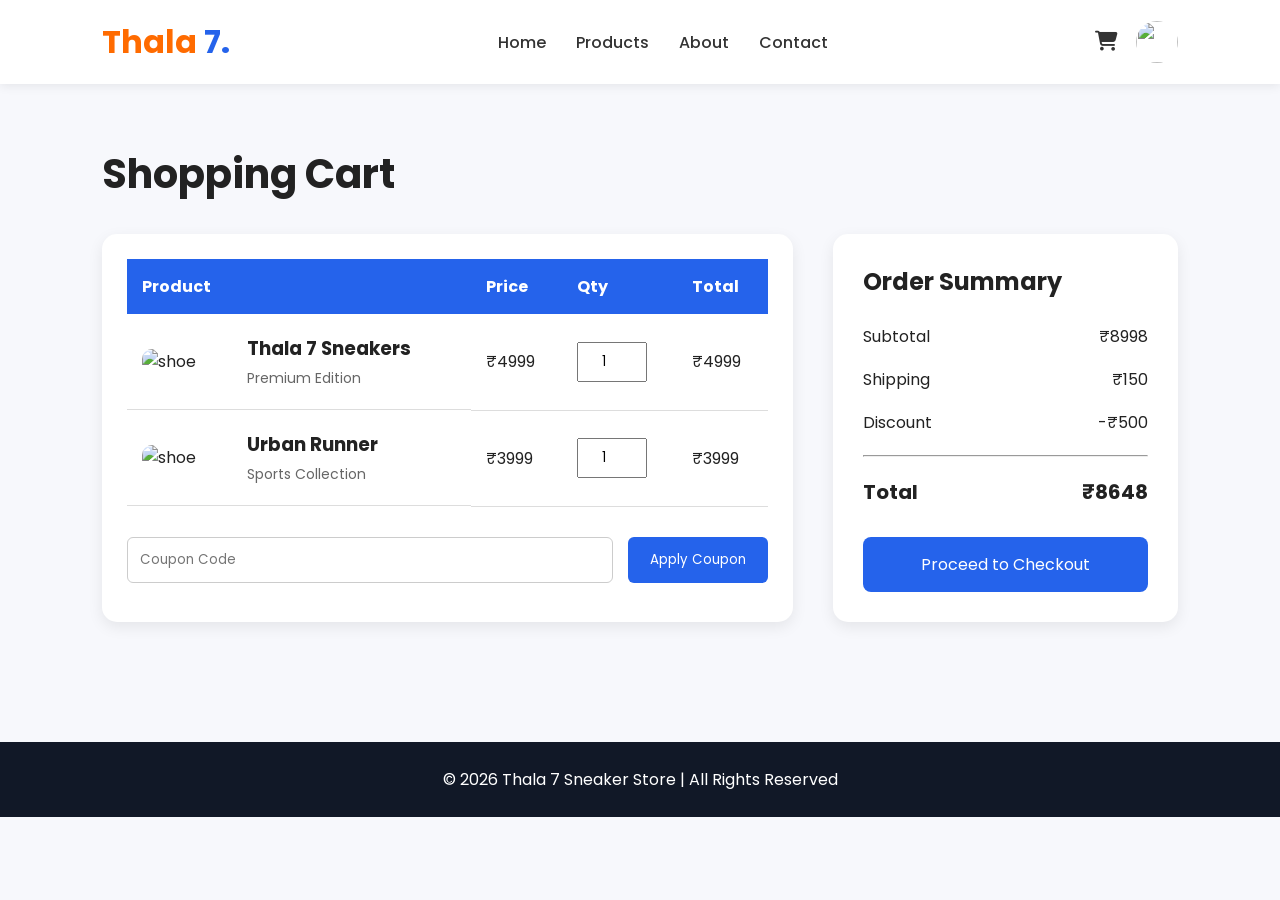
==== cart.html @ 7117f053 "Add files via upload" ====
<!DOCTYPE html>
<html lang="en">
<head>
    <meta charset="UTF-8">
    <meta name="viewport" content="width=device-width, initial-scale=1.0">
    <title>Shopping Cart</title>

    <link rel="stylesheet"
    href="https://cdnjs.cloudflare.com/ajax/libs/font-awesome/6.5.2/css/all.min.css">

    <link rel="stylesheet" href="style.css">
</head>
<body>

<!-- Navbar -->

<header>

<nav class="navbar">

<div class="logo">
<span class="orange">Thala</span>
<span class="blue">7.</span>
</div>

<ul class="nav-links">

<li><a href="index.html">Home</a></li>
<li><a href="products.html">Products</a></li>
<li><a href="#">About</a></li>
<li><a href="#">Contact</a></li>

</ul>

<div class="nav-icons">

<a href="cart.html">

<i class="fa-solid fa-cart-shopping"></i>

</a>

<img
src="https://i.pravatar.cc/100"
class="profile">

</div>

</nav>

</header>

<!-- Shopping Cart -->

<section class="cart-container">

<h1>Shopping Cart</h1>

<div class="cart-layout">

<!-- Left -->

<div class="cart-items">

<table>

<tr>

<th>Product</th>
<th>Price</th>
<th>Qty</th>
<th>Total</th>

</tr>

<tr>

<td class="product-info">

<img
src="https://images.unsplash.com/photo-1542291026-7eec264c27ff?w=300"
alt="shoe">

<div>

<h3>Thala 7 Sneakers</h3>

<p>Premium Edition</p>

</div>

</td>

<td>₹4999</td>

<td>

<input
type="number"
value="1"
min="1">

</td>

<td>₹4999</td>

</tr>

<tr>

<td class="product-info">

<img
src="https://images.unsplash.com/photo-1549298916-b41d501d3772?w=300"
alt="shoe">

<div>

<h3>Urban Runner</h3>

<p>Sports Collection</p>

</div>

</td>

<td>₹3999</td>

<td>

<input
type="number"
value="1"
min="1">

</td>

<td>₹3999</td>

</tr>

</table>

<div class="coupon">

<input
type="text"
placeholder="Coupon Code">

<button>
Apply Coupon
</button>

</div>

</div>

<!-- Right -->

<div class="summary">

<h2>Order Summary</h2>

<div class="summary-row">

<span>Subtotal</span>

<span>₹8998</span>

</div>

<div class="summary-row">

<span>Shipping</span>

<span>₹150</span>

</div>

<div class="summary-row">

<span>Discount</span>

<span>-₹500</span>

</div>

<hr>

<div class="summary-row total">

<strong>Total</strong>

<strong>₹8648</strong>

</div>

<a
href="payment.html"
class="checkout-btn">

Proceed to Checkout

</a>

</div>

</div>

</section>

<!-- Footer -->

<footer>

<p>

© 2026 Thala 7 Sneaker Store | All Rights Reserved

</p>

</footer>

</body>
</html>
---- style.css ----
/* =========================
   GOOGLE FONT
========================= */

@import url('https://fonts.googleapis.com/css2?family=Poppins:wght@300;400;500;600;700&display=swap');

/* =========================
   RESET
========================= */

*{
    margin:0;
    padding:0;
    box-sizing:border-box;
    font-family:'Poppins',sans-serif;
}

body{
    background:#f7f8fc;
    color:#222;
}

img{
    width:100%;
    display:block;
}

a{
    text-decoration:none;
}

ul{
    list-style:none;
}

/* =========================
   NAVBAR
========================= */

.navbar{

    display:flex;
    justify-content:space-between;
    align-items:center;

    padding:18px 8%;

    background:#fff;

    box-shadow:0 2px 10px rgba(0,0,0,.08);

    position:sticky;
    top:0;
    z-index:100;

}

.logo{

    font-size:32px;
    font-weight:700;

}

.orange{
    color:#ff6b00;
}

.blue{
    color:#2563eb;
}

.nav-links{

    display:flex;
    gap:30px;

}

.nav-links a{

    color:#333;
    font-weight:500;
    transition:.3s;

}

.nav-links a:hover{

    color:#2563eb;

}

.nav-icons{

    display:flex;
    align-items:center;
    gap:18px;

}

.search-box{

    display:flex;
    align-items:center;

    background:#f2f2f2;

    padding:8px 12px;

    border-radius:30px;

}

.search-box input{

    border:none;
    background:transparent;
    outline:none;
    margin-left:8px;

}

.nav-icons i{

    font-size:20px;
    color:#333;

}

.profile{

    width:42px;
    height:42px;

    border-radius:50%;
    object-fit:cover;

}

/* =========================
 HERO
========================= */

.hero{

    display:flex;
    justify-content:space-between;
    align-items:center;

    padding:70px 8%;

    gap:60px;

}

.hero-text{

    flex:1;

}

.brand{

    color:#2563eb;

    font-size:22px;
    font-weight:600;

    margin-bottom:10px;

}

.hero-text h1{

    font-size:58px;
    line-height:1.2;

}

.hero-text span{

    color:#ff6b00;

}

.desc{

    margin:30px 0;

    color:#555;

    font-size:18px;
    line-height:1.7;

}

.btn{

    display:inline-block;

    padding:15px 40px;

    background:#2563eb;

    color:#fff;

    border-radius:8px;

    transition:.4s;

}

.btn:hover{

    transform:scale(1.08) rotate(-4deg);

}

.hero-image{

    flex:1;
    display:flex;
    justify-content:center;

}

.hero-image img{

    max-width:500px;

    animation:shoe 6s ease-in-out infinite;

}

@keyframes shoe{

0%{

transform:translate(0,0) rotate(0deg);

}

25%{

transform:translate(15px,-18px)
rotate(8deg)
scaleX(.95);

}

50%{

transform:translate(30px,8px)
rotate(12deg)
scaleY(.95);

}

75%{

transform:translate(-15px,10px)
rotate(5deg)
scaleX(1.05);

}

100%{

transform:translate(0,0)
rotate(0deg);

}

}

/* =========================
 STATS
========================= */

.service{

    display:grid;

    grid-template-columns:repeat(4,1fr);

    gap:25px;

    padding:30px 8% 60px;

}

.box{

    background:#fff;

    padding:35px;

    text-align:center;

    border-radius:12px;

    box-shadow:0 4px 15px rgba(0,0,0,.08);

}

.box h2{

    color:#2563eb;

    font-size:32px;

}

.box p{

    margin-top:10px;

    color:#666;

}

/* =========================
 PRODUCT PAGE
========================= */

.product-page{

    display:grid;

    grid-template-columns:1fr 1fr;

    gap:60px;

    padding:60px 8%;

}

.main-shoe{

    background:#fff;

    border-radius:15px;

    padding:30px;

    box-shadow:0 3px 15px rgba(0,0,0,.08);

}

.gallery{

    display:flex;

    gap:15px;

    margin-top:20px;

}

.gallery img{

    width:90px;

    height:90px;

    object-fit:cover;

    border-radius:10px;

    cursor:pointer;

    transition:.3s;

}

.gallery img:hover{

    transform:scale(1.1);

}

.product-right h2{

    font-size:42px;

}

.product-right h4{

    color:#777;

    margin:10px 0 20px;

}

.rating{

    color:orange;

    margin-bottom:20px;

}

.rating span{

    color:#666;

    margin-left:10px;

}

.price{

    font-size:34px;

    color:#2563eb;

    margin:20px 0;

}

.price del{

    color:#999;

    margin-left:10px;

    font-size:22px;

}

.product-right p{

    line-height:1.8;

    color:#555;

}

.size-box{

    margin:30px 0;

}

.size-box select{

    margin-left:15px;

    padding:10px 18px;

}

.quantity{

    display:flex;

    align-items:center;

    gap:15px;

    margin-bottom:30px;

}

.quantity button{

    width:40px;

    height:40px;

    border:none;

    background:#2563eb;

    color:#fff;

    cursor:pointer;

    border-radius:6px;

}

.quantity input{

    width:70px;

    text-align:center;

    padding:10px;

}

.related{

    padding:50px 8%;

}

.related h2{

    margin-bottom:30px;

}

.cards{

    display:grid;

    grid-template-columns:repeat(4,1fr);

    gap:25px;

}

.card{

    background:#fff;

    border-radius:15px;

    padding:20px;

    text-align:center;

    box-shadow:0 5px 15px rgba(0,0,0,.08);

    transition:.3s;

}

.card:hover{

    transform:translateY(-10px);

}

.card img{

    height:220px;

    object-fit:cover;

    border-radius:10px;

}

.card h3{

    margin:15px 0 8px;

}

.card p{

    color:#2563eb;
    font-weight:600;

}

/* =========================
   SHOPPING CART
========================= */

.cart-container{
    padding:60px 8%;
}

.cart-container h1{
    margin-bottom:30px;
    font-size:40px;
}

.cart-layout{
    display:grid;
    grid-template-columns:2fr 1fr;
    gap:40px;
}

.cart-items{
    background:#fff;
    padding:25px;
    border-radius:15px;
    box-shadow:0 5px 15px rgba(0,0,0,.08);
}

table{
    width:100%;
    border-collapse:collapse;
}

table th{
    background:#2563eb;
    color:#fff;
    padding:15px;
    text-align:left;
}

table td{
    padding:20px 15px;
    border-bottom:1px solid #ddd;
}

.product-info{
    display:flex;
    align-items:center;
    gap:15px;
}

.product-info img{
    width:90px;
    border-radius:10px;
}

.product-info h3{
    margin-bottom:5px;
}

.product-info p{
    color:#666;
    font-size:14px;
}

.cart-items input[type="number"]{
    width:70px;
    padding:8px;
    text-align:center;
}

.coupon{
    margin-top:30px;
    display:flex;
    gap:15px;
}

.coupon input{
    flex:1;
    padding:12px;
    border:1px solid #ccc;
    border-radius:6px;
}

.coupon button{
    padding:12px 22px;
    background:#2563eb;
    color:#fff;
    border:none;
    border-radius:6px;
    cursor:pointer;
}

.summary{
    background:#fff;
    padding:30px;
    border-radius:15px;
    box-shadow:0 5px 15px rgba(0,0,0,.08);
    height:max-content;
}

.summary h2{
    margin-bottom:25px;
}

.summary-row{
    display:flex;
    justify-content:space-between;
    margin:18px 0;
}

.summary hr{
    margin:20px 0;
}

.total{
    font-size:20px;
}

.checkout-btn{
    display:block;
    margin-top:30px;
    text-align:center;
    padding:15px;
    background:#2563eb;
    color:#fff;
    border-radius:8px;
    transition:.3s;
}

.checkout-btn:hover{
    background:#1e40af;
}

/* =========================
   CHECKOUT PAGE
========================= */

.checkout-container{
    display:grid;
    grid-template-columns:2fr 1fr;
    gap:40px;
    padding:60px 8%;
}

.billing{
    background:#fff;
    padding:35px;
    border-radius:15px;
    box-shadow:0 5px 15px rgba(0,0,0,.08);
}

.billing h2{
    margin-bottom:20px;
}

.row{
    display:grid;
    grid-template-columns:1fr 1fr;
    gap:20px;
}

.input-box{
    margin-bottom:20px;
}

.input-box label{
    display:block;
    margin-bottom:8px;
    font-weight:500;
}

.input-box input{
    width:100%;
    padding:12px;
    border:1px solid #ccc;
    border-radius:6px;
    outline:none;
}

.input-box input:focus{
    border-color:#2563eb;
}

.payment-method{
    display:flex;
    flex-direction:column;
    gap:12px;
    margin-bottom:25px;
}

.place-order{
    width:100%;
    padding:16px;
    background:#16a34a;
    color:#fff;
    border:none;
    border-radius:8px;
    font-size:16px;
    cursor:pointer;
    transition:.3s;
}

.place-order:hover{
    background:#15803d;
}

.order-summary{
    background:#fff;
    padding:30px;
    border-radius:15px;
    box-shadow:0 5px 15px rgba(0,0,0,.08);
    height:max-content;
}

.order-summary h2{
    margin-bottom:25px;
}

.summary-item{
    display:flex;
    justify-content:space-between;
    margin:18px 0;
}

.order-summary hr{
    margin:20px 0;
}

.pay-btn{
    width:100%;
    margin-top:25px;
    padding:15px;
    background:#2563eb;
    color:#fff;
    border:none;
    border-radius:8px;
    cursor:pointer;
    transition:.3s;
}

.pay-btn:hover{
    background:#1e40af;
}

/* =========================
   FOOTER
========================= */

footer{
    margin-top:60px;
    background:#111827;
    color:#fff;
    text-align:center;
    padding:25px;
}

/* =========================
   RESPONSIVE
========================= */

@media(max-width:992px){

.hero{
    flex-direction:column;
    text-align:center;
}

.product-page{
    grid-template-columns:1fr;
}

.cards{
    grid-template-columns:repeat(2,1fr);
}

.cart-layout{
    grid-template-columns:1fr;
}

.checkout-container{
    grid-template-columns:1fr;
}

.service{
    grid-template-columns:repeat(2,1fr);
}

}

@media(max-width:768px){

.navbar{
    flex-direction:column;
    gap:20px;
}

.nav-links{
    flex-wrap:wrap;
    justify-content:center;
}

.hero-text h1{
    font-size:42px;
}

.hero-image img{
    max-width:350px;
}

.cards{
    grid-template-columns:1fr;
}

.row{
    grid-template-columns:1fr;
}

.service{
    grid-template-columns:1fr;
}

.gallery{
    justify-content:center;
}

.product-right h2{
    font-size:32px;
}

.cart-container h1{
    font-size:32px;
}

}

@media(max-width:576px){

body{
    font-size:14px;
}

.navbar{
    padding:15px;
}

.logo{
    font-size:28px;
}

.search-box{
    display:none;
}

.nav-links{
    gap:15px;
}

.hero{
    padding:40px 20px;
}

.hero-text h1{
    font-size:32px;
}

.desc{
    font-size:16px;
}

.hero-image img{
    max-width:280px;
}

.btn{
    width:100%;
    text-align:center;
}

.product-page,
.cart-container,
.checkout-container,
.related{
    padding:30px 20px;
}

.main-shoe{
    padding:15px;
}

.gallery{
    flex-wrap:wrap;
}

.gallery img{
    width:70px;
    height:70px;
}

.product-right h2{
    font-size:28px;
}

.price{
    font-size:28px;
}

.product-info{
    flex-direction:column;
    align-items:flex-start;
}

.product-info img{
    width:70px;
}

table{
    display:block;
    overflow-x:auto;
}

.coupon{
    flex-direction:column;
}

.checkout-btn,
.place-order,
.pay-btn{
    width:100%;
}

}
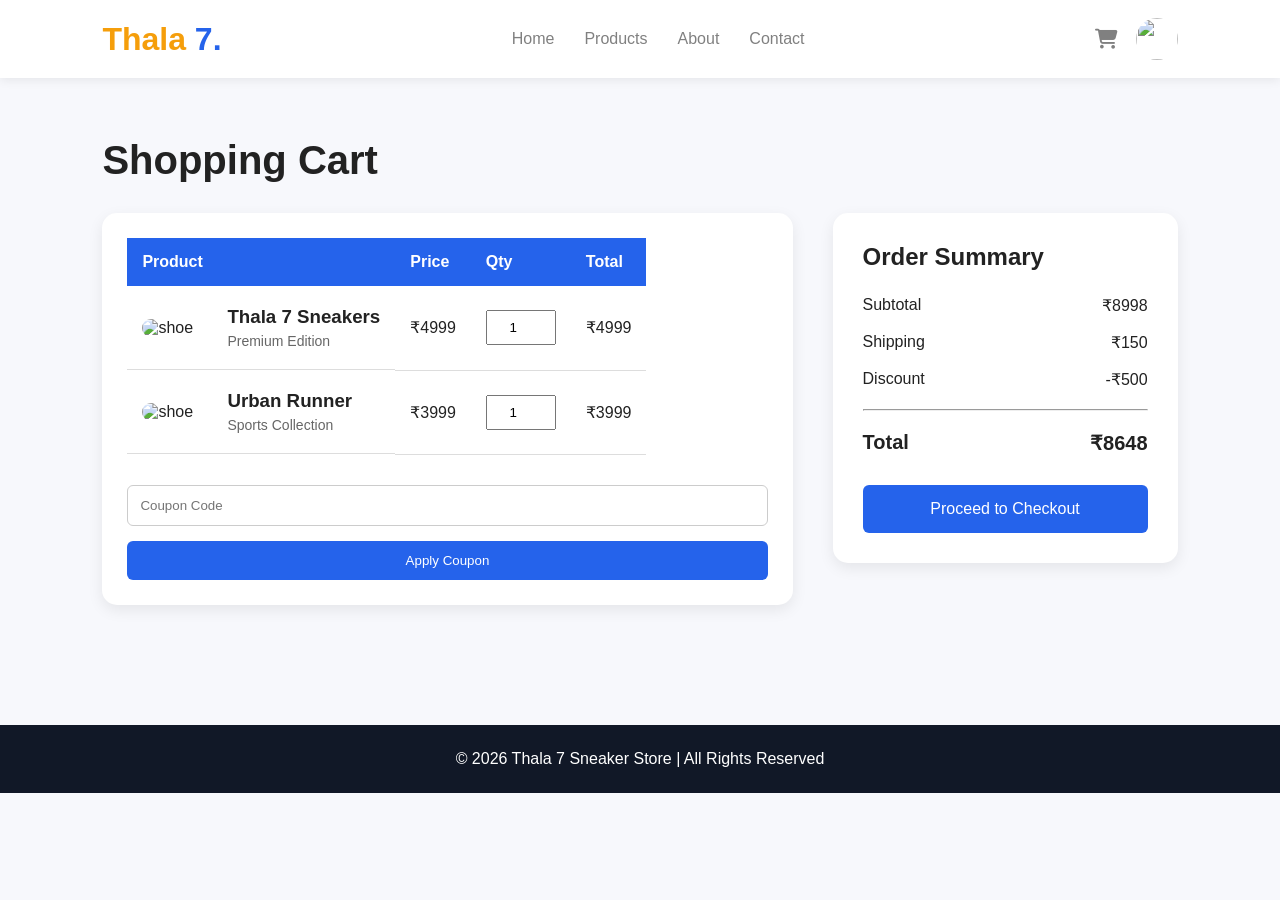
==== commit 9f27fdf0: "Add files via upload" ====
--- a/cart.html
+++ b/cart.html
@@ -43,40 +43,22 @@
 <img
 src="https://i.pravatar.cc/100"
 class="profile">
-
-</div>
-
+</div>
 </nav>
-
 </header>
-
-<!-- Shopping Cart -->
-
 <section class="cart-container">
-
 <h1>Shopping Cart</h1>
-
 <div class="cart-layout">
-
-<!-- Left -->
-
 <div class="cart-items">
-
 <table>
-
 <tr>
-
 <th>Product</th>
 <th>Price</th>
 <th>Qty</th>
 <th>Total</th>
-
 </tr>
-
 <tr>
-
 <td class="product-info">
-
 <img
 src="https://images.unsplash.com/photo-1542291026-7eec264c27ff?w=300"
 alt="shoe">
--- a/style.css
+++ b/style.css
@@ -1,972 +1,151 @@
-/* =========================
-   GOOGLE FONT
-========================= */
-
-@import url('https://fonts.googleapis.com/css2?family=Poppins:wght@300;400;500;600;700&display=swap');
-
-/* =========================
-   RESET
-========================= */
-
-*{
-    margin:0;
-    padding:0;
-    box-sizing:border-box;
-    font-family:'Poppins',sans-serif;
+:root{
+    --blue:#2563eb;
+    --orange:#f59e0b;
+    --light:#f7f8fc;
+    --dark:#222;
+    --gray:#666;
+    --white:#fff;
+    --shadow:0 5px 15px rgba(0,0,0,.08);
 }
 
-body{
-    background:#f7f8fc;
-    color:#222;
+*{margin:0;padding:0;box-sizing:border-box;font-family:'Poppins',sans-serif}
+body{background:var(--light);color:var(--dark)}
+img{width:100%;display:block}
+a{text-decoration:none}
+ul{list-style:none}
+
+.navbar{display:flex;justify-content:space-between;align-items:center;padding:18px 8%;background:var(--white);box-shadow:0 2px 10px rgba(0,0,0,.08);position:sticky;top:0;z-index:100}
+.logo{font-size:32px;font-weight:700}
+.orange,.hero-text span{color:var(--orange)}
+.blue,.brand{color:var(--blue)}
+.nav-links{display:flex;gap:30px}
+.nav-links a{color:gray;font-weight:500;transition:.3s}
+.nav-links a:hover,.nav-icons i:hover{color:var(--blue)}
+.nav-icons{display:flex;align-items:center;gap:18px}
+.search-box{display:flex;align-items:center;background:var(--white);padding:8px 12px;border-radius:30px}
+.search-box input{border:0;background:transparent;outline:0;margin-left:8px}
+.nav-icons i{font-size:20px;color:gray}
+.profile{width:42px;height:42px;border-radius:50%;object-fit:cover}
+
+.hero{display:flex;justify-content:space-between;align-items:center;padding:70px 8%;gap:60px}
+.hero-text{flex:1}
+.brand{font-size:22px;font-weight:600;margin-bottom:10px}
+.hero-text h1{font-size:58px;line-height:1.2}
+.desc{margin:30px 0;color:gray;font-size:18px;line-height:1.7}
+.btn{display:inline-block;padding:15px 40px;background:var(--blue);color:var(--white);border-radius:8px;transition:.3s}
+.btn:hover{transform:scale(1.08) rotate(-4deg)}
+.hero-image{flex:1;display:flex;justify-content:center}
+.hero-image img{max-width:500px;animation:shoe 6s ease-in-out infinite}
+
+.service{display:grid;grid-template-columns:repeat(4,1fr);gap:25px;padding:30px 8% 60px}
+.box{background:var(--white);padding:35px;text-align:center;border-radius:12px;box-shadow:var(--shadow)}
+.box h2{color:var(--blue);font-size:32px}
+.box p{margin-top:10px;color:var(--gray)}
+
+.product-page{display:grid;grid-template-columns:1fr 1fr;gap:60px;padding:60px 8%}
+.main-shoe,.cart-items,.summary,.billing,.order-summary{background:var(--white);border-radius:15px;padding:30px;box-shadow:var(--shadow)}
+.gallery{display:flex;gap:15px;margin-top:20px}
+.gallery img{width:90px;height:90px;object-fit:cover;border-radius:10px;cursor:pointer;transition:.3s}
+.gallery img:hover{transform:scale(1.1)}
+.product-right h2{font-size:42px}
+.product-right h4{color:#777;margin:10px 0 20px}
+.rating{color:var(--orange);margin-bottom:20px}
+.rating span{color:#666;margin-left:10px}
+.price{font-size:34px;color:var(--blue);margin:20px 0}
+.price del{color:#999;margin-left:10px;font-size:22px}
+.product-right p{line-height:1.8;color:#555}
+.size-box{margin:30px 0}
+.size-box select{margin-left:15px;padding:10px 18px}
+.quantity{display:flex;align-items:center;gap:15px;margin-bottom:30px}
+.quantity button,.coupon button,.checkout-btn,.place-order,.pay-btn{border:0;color:var(--white);cursor:pointer;border-radius:6px;transition:.3s}
+.quantity button{width:40px;height:40px;background:var(--blue)}
+.quantity input{width:70px;text-align:center;padding:10px}
+
+.related{padding:50px 8%}
+.related h2{margin-bottom:30px}
+.cards{display:grid;grid-template-columns:repeat(4,1fr);gap:25px}
+.card{background:var(--white);border-radius:15px;padding:20px;text-align:center;box-shadow:var(--shadow);transition:.3s}
+.card:hover{transform:translateY(-10px)}
+.card img{height:220px;object-fit:cover;border-radius:10px}
+.card h3{margin:15px 0 8px}
+.card p{color:var(--blue);font-weight:600}
+
+.cart-container{padding:60px 8%}
+.cart-container h1{margin-bottom:30px;font-size:40px}
+.cart-layout{display:grid;grid-template-columns:2fr 1fr;gap:40px}
+.cart-items{padding:25px}
+table{width:100%;border-collapse:collapse}
+table th{background:var(--blue);color:var(--white);padding:15px;text-align:left}
+table td{padding:20px 15px;border-bottom:1px solid #ddd}
+.product-info{display:flex;align-items:center;gap:15px}
+.product-info img{width:90px;border-radius:10px}
+.product-info h3{margin-bottom:5px}
+.product-info p{color:#666;font-size:14px}
+.cart-items input[type="number"]{width:70px;padding:8px;text-align:center}
+.coupon{margin-top:30px;display:flex;gap:15px}
+.coupon input,.input-box input{flex:1;padding:12px;border:1px solid #ccc;border-radius:6px}
+.coupon button{padding:12px 22px;background:var(--blue)}
+.summary{padding:30px;height:max-content}
+.summary h2{margin-bottom:25px}
+.summary-row{display:flex;justify-content:space-between;margin:18px 0}
+.summary hr,.order-summary hr{margin:20px 0}
+.total{font-size:20px}
+.checkout-btn{display:block;margin-top:30px;text-align:center;padding:15px;background:var(--blue)}
+.checkout-btn:hover,.coupon button:hover,.place-order:hover,.pay-btn:hover{background:#1e40af}
+
+.checkout-container{display:grid;grid-template-columns:2fr 1fr;gap:40px;padding:60px 8%}
+.billing{background:var(--white);padding:35px;border-radius:15px;box-shadow:var(--shadow)}
+.billing h2{margin-bottom:20px}
+.row{display:grid;grid-template-columns:1fr 1fr;gap:20px}
+.input-box{margin-bottom:20px}
+.input-box label{display:block;margin-bottom:8px;font-weight:500}
+.input-box input{width:100%;outline:none}
+.input-box input:focus{border-color:var(--blue)}
+.payment-method{display:flex;flex-direction:column;gap:12px;margin-bottom:25px}
+.place-order{width:100%;padding:16px;background:#16a34a;font-size:16px}
+.order-summary{padding:30px;height:max-content}
+.order-summary h2{margin-bottom:25px}
+.summary-item{display:flex;justify-content:space-between;margin:18px 0}
+.pay-btn{width:100%;margin-top:25px;padding:15px;background:var(--blue)}
+footer{margin-top:60px;background:#111827;color:var(--white);text-align:center;padding:25px}
+
+@media (max-width:992px){
+    .hero{flex-direction:column;text-align:center}
+    .product-page{grid-template-columns:1fr}
+    .cards{grid-template-columns:repeat(2,1fr)}
+    .cart-layout,.checkout-container{grid-template-columns:1fr}
+    .service{grid-template-columns:repeat(2,1fr)}
 }
 
-img{
-    width:100%;
-    display:block;
+@media (max-width:768px){
+    .navbar{flex-direction:column;gap:20px}
+    .nav-links{flex-wrap:wrap;justify-content:center}
+    .hero-text h1{font-size:42px}
+    .hero-image img{max-width:350px}
+    .cards,.row,.service{grid-template-columns:1fr}
+    .gallery{justify-content:center}
+    .product-right h2{font-size:32px}
+    .cart-container h1{font-size:32px}
 }
 
-a{
-    text-decoration:none;
-}
-
-ul{
-    list-style:none;
-}
-
-/* =========================
-   NAVBAR
-========================= */
-
-.navbar{
-
-    display:flex;
-    justify-content:space-between;
-    align-items:center;
-
-    padding:18px 8%;
-
-    background:#fff;
-
-    box-shadow:0 2px 10px rgba(0,0,0,.08);
-
-    position:sticky;
-    top:0;
-    z-index:100;
-
-}
-
-.logo{
-
-    font-size:32px;
-    font-weight:700;
-
-}
-
-.orange{
-    color:#ff6b00;
-}
-
-.blue{
-    color:#2563eb;
-}
-
-.nav-links{
-
-    display:flex;
-    gap:30px;
-
-}
-
-.nav-links a{
-
-    color:#333;
-    font-weight:500;
-    transition:.3s;
-
-}
-
-.nav-links a:hover{
-
-    color:#2563eb;
-
-}
-
-.nav-icons{
-
-    display:flex;
-    align-items:center;
-    gap:18px;
-
-}
-
-.search-box{
-
-    display:flex;
-    align-items:center;
-
-    background:#f2f2f2;
-
-    padding:8px 12px;
-
-    border-radius:30px;
-
-}
-
-.search-box input{
-
-    border:none;
-    background:transparent;
-    outline:none;
-    margin-left:8px;
-
-}
-
-.nav-icons i{
-
-    font-size:20px;
-    color:#333;
-
-}
-
-.profile{
-
-    width:42px;
-    height:42px;
-
-    border-radius:50%;
-    object-fit:cover;
-
-}
-
-/* =========================
- HERO
-========================= */
-
-.hero{
-
-    display:flex;
-    justify-content:space-between;
-    align-items:center;
-
-    padding:70px 8%;
-
-    gap:60px;
-
-}
-
-.hero-text{
-
-    flex:1;
-
-}
-
-.brand{
-
-    color:#2563eb;
-
-    font-size:22px;
-    font-weight:600;
-
-    margin-bottom:10px;
-
-}
-
-.hero-text h1{
-
-    font-size:58px;
-    line-height:1.2;
-
-}
-
-.hero-text span{
-
-    color:#ff6b00;
-
-}
-
-.desc{
-
-    margin:30px 0;
-
-    color:#555;
-
-    font-size:18px;
-    line-height:1.7;
-
-}
-
-.btn{
-
-    display:inline-block;
-
-    padding:15px 40px;
-
-    background:#2563eb;
-
-    color:#fff;
-
-    border-radius:8px;
-
-    transition:.4s;
-
-}
-
-.btn:hover{
-
-    transform:scale(1.08) rotate(-4deg);
-
-}
-
-.hero-image{
-
-    flex:1;
-    display:flex;
-    justify-content:center;
-
-}
-
-.hero-image img{
-
-    max-width:500px;
-
-    animation:shoe 6s ease-in-out infinite;
-
-}
-
-@keyframes shoe{
-
-0%{
-
-transform:translate(0,0) rotate(0deg);
-
-}
-
-25%{
-
-transform:translate(15px,-18px)
-rotate(8deg)
-scaleX(.95);
-
-}
-
-50%{
-
-transform:translate(30px,8px)
-rotate(12deg)
-scaleY(.95);
-
-}
-
-75%{
-
-transform:translate(-15px,10px)
-rotate(5deg)
-scaleX(1.05);
-
-}
-
-100%{
-
-transform:translate(0,0)
-rotate(0deg);
-
-}
-
-}
-
-/* =========================
- STATS
-========================= */
-
-.service{
-
-    display:grid;
-
-    grid-template-columns:repeat(4,1fr);
-
-    gap:25px;
-
-    padding:30px 8% 60px;
-
-}
-
-.box{
-
-    background:#fff;
-
-    padding:35px;
-
-    text-align:center;
-
-    border-radius:12px;
-
-    box-shadow:0 4px 15px rgba(0,0,0,.08);
-
-}
-
-.box h2{
-
-    color:#2563eb;
-
-    font-size:32px;
-
-}
-
-.box p{
-
-    margin-top:10px;
-
-    color:#666;
-
-}
-
-/* =========================
- PRODUCT PAGE
-========================= */
-
-.product-page{
-
-    display:grid;
-
-    grid-template-columns:1fr 1fr;
-
-    gap:60px;
-
-    padding:60px 8%;
-
-}
-
-.main-shoe{
-
-    background:#fff;
-
-    border-radius:15px;
-
-    padding:30px;
-
-    box-shadow:0 3px 15px rgba(0,0,0,.08);
-
-}
-
-.gallery{
-
-    display:flex;
-
-    gap:15px;
-
-    margin-top:20px;
-
-}
-
-.gallery img{
-
-    width:90px;
-
-    height:90px;
-
-    object-fit:cover;
-
-    border-radius:10px;
-
-    cursor:pointer;
-
-    transition:.3s;
-
-}
-
-.gallery img:hover{
-
-    transform:scale(1.1);
-
-}
-
-.product-right h2{
-
-    font-size:42px;
-
-}
-
-.product-right h4{
-
-    color:#777;
-
-    margin:10px 0 20px;
-
-}
-
-.rating{
-
-    color:orange;
-
-    margin-bottom:20px;
-
-}
-
-.rating span{
-
-    color:#666;
-
-    margin-left:10px;
-
-}
-
-.price{
-
-    font-size:34px;
-
-    color:#2563eb;
-
-    margin:20px 0;
-
-}
-
-.price del{
-
-    color:#999;
-
-    margin-left:10px;
-
-    font-size:22px;
-
-}
-
-.product-right p{
-
-    line-height:1.8;
-
-    color:#555;
-
-}
-
-.size-box{
-
-    margin:30px 0;
-
-}
-
-.size-box select{
-
-    margin-left:15px;
-
-    padding:10px 18px;
-
-}
-
-.quantity{
-
-    display:flex;
-
-    align-items:center;
-
-    gap:15px;
-
-    margin-bottom:30px;
-
-}
-
-.quantity button{
-
-    width:40px;
-
-    height:40px;
-
-    border:none;
-
-    background:#2563eb;
-
-    color:#fff;
-
-    cursor:pointer;
-
-    border-radius:6px;
-
-}
-
-.quantity input{
-
-    width:70px;
-
-    text-align:center;
-
-    padding:10px;
-
-}
-
-.related{
-
-    padding:50px 8%;
-
-}
-
-.related h2{
-
-    margin-bottom:30px;
-
-}
-
-.cards{
-
-    display:grid;
-
-    grid-template-columns:repeat(4,1fr);
-
-    gap:25px;
-
-}
-
-.card{
-
-    background:#fff;
-
-    border-radius:15px;
-
-    padding:20px;
-
-    text-align:center;
-
-    box-shadow:0 5px 15px rgba(0,0,0,.08);
-
-    transition:.3s;
-
-}
-
-.card:hover{
-
-    transform:translateY(-10px);
-
-}
-
-.card img{
-
-    height:220px;
-
-    object-fit:cover;
-
-    border-radius:10px;
-
-}
-
-.card h3{
-
-    margin:15px 0 8px;
-
-}
-
-.card p{
-
-    color:#2563eb;
-    font-weight:600;
-
-}
-
-/* =========================
-   SHOPPING CART
-========================= */
-
-.cart-container{
-    padding:60px 8%;
-}
-
-.cart-container h1{
-    margin-bottom:30px;
-    font-size:40px;
-}
-
-.cart-layout{
-    display:grid;
-    grid-template-columns:2fr 1fr;
-    gap:40px;
-}
-
-.cart-items{
-    background:#fff;
-    padding:25px;
-    border-radius:15px;
-    box-shadow:0 5px 15px rgba(0,0,0,.08);
-}
-
-table{
-    width:100%;
-    border-collapse:collapse;
-}
-
-table th{
-    background:#2563eb;
-    color:#fff;
-    padding:15px;
-    text-align:left;
-}
-
-table td{
-    padding:20px 15px;
-    border-bottom:1px solid #ddd;
-}
-
-.product-info{
-    display:flex;
-    align-items:center;
-    gap:15px;
-}
-
-.product-info img{
-    width:90px;
-    border-radius:10px;
-}
-
-.product-info h3{
-    margin-bottom:5px;
-}
-
-.product-info p{
-    color:#666;
-    font-size:14px;
-}
-
-.cart-items input[type="number"]{
-    width:70px;
-    padding:8px;
-    text-align:center;
-}
-
-.coupon{
-    margin-top:30px;
-    display:flex;
-    gap:15px;
-}
-
-.coupon input{
-    flex:1;
-    padding:12px;
-    border:1px solid #ccc;
-    border-radius:6px;
-}
-
-.coupon button{
-    padding:12px 22px;
-    background:#2563eb;
-    color:#fff;
-    border:none;
-    border-radius:6px;
-    cursor:pointer;
-}
-
-.summary{
-    background:#fff;
-    padding:30px;
-    border-radius:15px;
-    box-shadow:0 5px 15px rgba(0,0,0,.08);
-    height:max-content;
-}
-
-.summary h2{
-    margin-bottom:25px;
-}
-
-.summary-row{
-    display:flex;
-    justify-content:space-between;
-    margin:18px 0;
-}
-
-.summary hr{
-    margin:20px 0;
-}
-
-.total{
-    font-size:20px;
-}
-
-.checkout-btn{
-    display:block;
-    margin-top:30px;
-    text-align:center;
-    padding:15px;
-    background:#2563eb;
-    color:#fff;
-    border-radius:8px;
-    transition:.3s;
-}
-
-.checkout-btn:hover{
-    background:#1e40af;
-}
-
-/* =========================
-   CHECKOUT PAGE
-========================= */
-
-.checkout-container{
-    display:grid;
-    grid-template-columns:2fr 1fr;
-    gap:40px;
-    padding:60px 8%;
-}
-
-.billing{
-    background:#fff;
-    padding:35px;
-    border-radius:15px;
-    box-shadow:0 5px 15px rgba(0,0,0,.08);
-}
-
-.billing h2{
-    margin-bottom:20px;
-}
-
-.row{
-    display:grid;
-    grid-template-columns:1fr 1fr;
-    gap:20px;
-}
-
-.input-box{
-    margin-bottom:20px;
-}
-
-.input-box label{
-    display:block;
-    margin-bottom:8px;
-    font-weight:500;
-}
-
-.input-box input{
-    width:100%;
-    padding:12px;
-    border:1px solid #ccc;
-    border-radius:6px;
-    outline:none;
-}
-
-.input-box input:focus{
-    border-color:#2563eb;
-}
-
-.payment-method{
-    display:flex;
-    flex-direction:column;
-    gap:12px;
-    margin-bottom:25px;
-}
-
-.place-order{
-    width:100%;
-    padding:16px;
-    background:#16a34a;
-    color:#fff;
-    border:none;
-    border-radius:8px;
-    font-size:16px;
-    cursor:pointer;
-    transition:.3s;
-}
-
-.place-order:hover{
-    background:#15803d;
-}
-
-.order-summary{
-    background:#fff;
-    padding:30px;
-    border-radius:15px;
-    box-shadow:0 5px 15px rgba(0,0,0,.08);
-    height:max-content;
-}
-
-.order-summary h2{
-    margin-bottom:25px;
-}
-
-.summary-item{
-    display:flex;
-    justify-content:space-between;
-    margin:18px 0;
-}
-
-.order-summary hr{
-    margin:20px 0;
-}
-
-.pay-btn{
-    width:100%;
-    margin-top:25px;
-    padding:15px;
-    background:#2563eb;
-    color:#fff;
-    border:none;
-    border-radius:8px;
-    cursor:pointer;
-    transition:.3s;
-}
-
-.pay-btn:hover{
-    background:#1e40af;
-}
-
-/* =========================
-   FOOTER
-========================= */
-
-footer{
-    margin-top:60px;
-    background:#111827;
-    color:#fff;
-    text-align:center;
-    padding:25px;
-}
-
-/* =========================
-   RESPONSIVE
-========================= */
-
-@media(max-width:992px){
-
-.hero{
-    flex-direction:column;
-    text-align:center;
-}
-
-.product-page{
-    grid-template-columns:1fr;
-}
-
-.cards{
-    grid-template-columns:repeat(2,1fr);
-}
-
-.cart-layout{
-    grid-template-columns:1fr;
-}
-
-.checkout-container{
-    grid-template-columns:1fr;
-}
-
-.service{
-    grid-template-columns:repeat(2,1fr);
-}
-
-}
-
-@media(max-width:768px){
-
-.navbar{
-    flex-direction:column;
-    gap:20px;
-}
-
-.nav-links{
-    flex-wrap:wrap;
-    justify-content:center;
-}
-
-.hero-text h1{
-    font-size:42px;
-}
-
-.hero-image img{
-    max-width:350px;
-}
-
-.cards{
-    grid-template-columns:1fr;
-}
-
-.row{
-    grid-template-columns:1fr;
-}
-
-.service{
-    grid-template-columns:1fr;
-}
-
-.gallery{
-    justify-content:center;
-}
-
-.product-right h2{
-    font-size:32px;
-}
-
-.cart-container h1{
-    font-size:32px;
-}
-
-}
-
-@media(max-width:576px){
-
-body{
-    font-size:14px;
-}
-
-.navbar{
-    padding:15px;
-}
-
-.logo{
-    font-size:28px;
-}
-
-.search-box{
-    display:none;
-}
-
-.nav-links{
-    gap:15px;
-}
-
-.hero{
-    padding:40px 20px;
-}
-
-.hero-text h1{
-    font-size:32px;
-}
-
-.desc{
-    font-size:16px;
-}
-
-.hero-image img{
-    max-width:280px;
-}
-
-.btn{
-    width:100%;
-    text-align:center;
-}
-
-.product-page,
-.cart-container,
-.checkout-container,
-.related{
-    padding:30px 20px;
-}
-
-.main-shoe{
-    padding:15px;
-}
-
-.gallery{
-    flex-wrap:wrap;
-}
-
-.gallery img{
-    width:70px;
-    height:70px;
-}
-
-.product-right h2{
-    font-size:28px;
-}
-
-.price{
-    font-size:28px;
-}
-
-.product-info{
-    flex-direction:column;
-    align-items:flex-start;
+@media (max-width:576px){
+    body{font-size:14px}
+    .navbar{padding:15px}
+    .logo{font-size:28px}
+    .search-box{display:none}
+    .nav-links{gap:15px}
+    .hero{padding:40px 20px}
+    .hero-text h1{font-size:32px}
+    .desc{font-size:16px}
+    .hero-image img{max-width:280px}
+    .btn{width:100%;text-align:center}
+    .product-page,.cart-container,.checkout-container,.related{padding:30px 20px}
+    .main-shoe{padding:15px}
+    .gallery{flex-wrap:wrap}
+    .gallery img{width:70px;height:70px}
+    .product-right h2{font-size:28px}
+    .price{font-size:28px}
+    .product-info{flex-direction:column;align-items:flex-start}
 }
 
 .product-info img{
@@ -988,4 +167,3 @@
     width:100%;
 }
 
-}
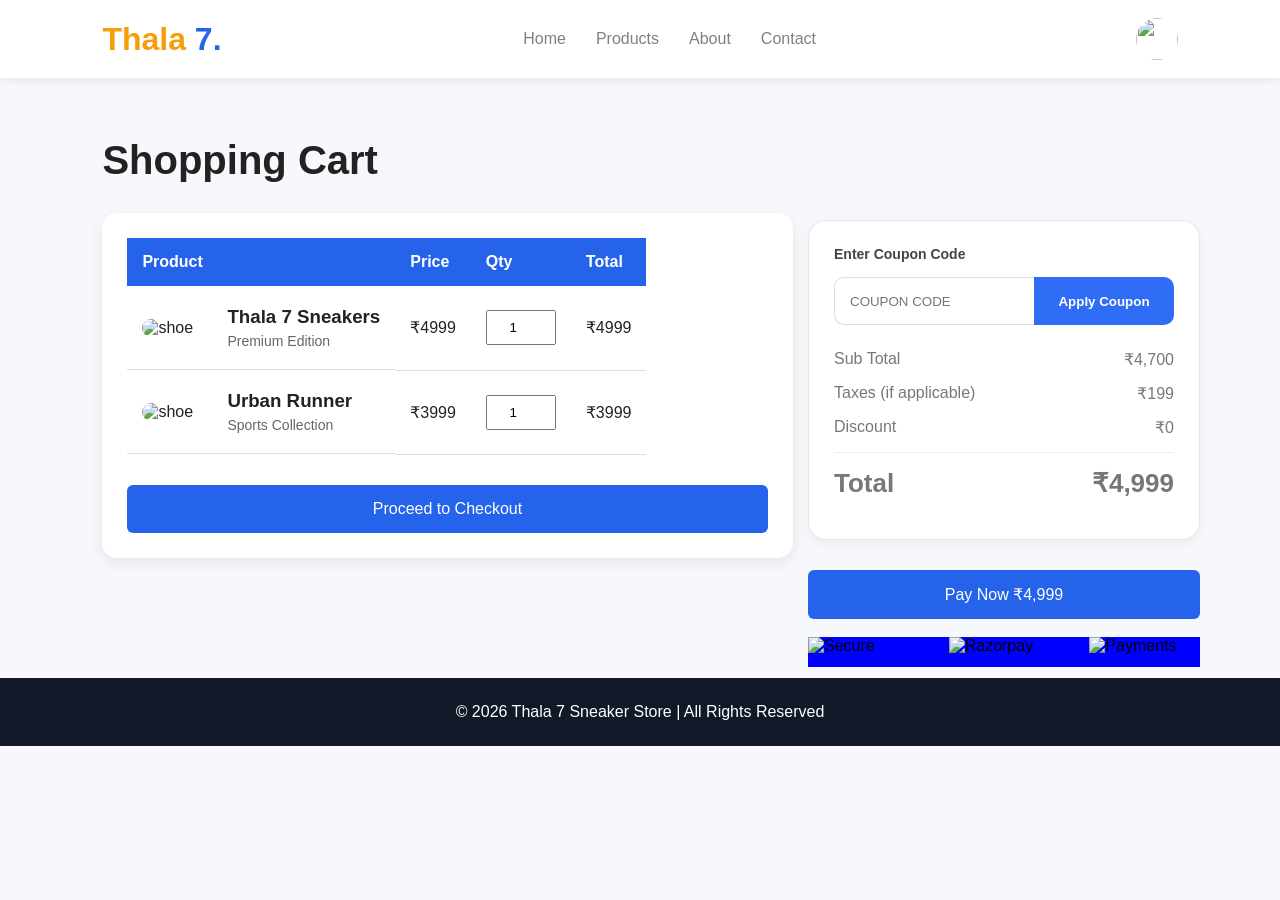
==== commit 707b781e: "Add files via upload" ====
--- a/cart.html
+++ b/cart.html
@@ -4,45 +4,27 @@
     <meta charset="UTF-8">
     <meta name="viewport" content="width=device-width, initial-scale=1.0">
     <title>Shopping Cart</title>
-
-    <link rel="stylesheet"
-    href="https://cdnjs.cloudflare.com/ajax/libs/font-awesome/6.5.2/css/all.min.css">
-
     <link rel="stylesheet" href="style.css">
 </head>
 <body>
-
-<!-- Navbar -->
-
 <header>
-
 <nav class="navbar">
-
 <div class="logo">
 <span class="orange">Thala</span>
 <span class="blue">7.</span>
 </div>
-
 <ul class="nav-links">
-
 <li><a href="index.html">Home</a></li>
 <li><a href="products.html">Products</a></li>
 <li><a href="#">About</a></li>
 <li><a href="#">Contact</a></li>
-
 </ul>
-
 <div class="nav-icons">
-
 <a href="cart.html">
-
 <i class="fa-solid fa-cart-shopping"></i>
-
 </a>
-
 <img
-src="https://i.pravatar.cc/100"
-class="profile">
+src="https://i.pravatar.cc/100"class="profile">
 </div>
 </nav>
 </header>
@@ -123,85 +105,68 @@
 
 </table>
 
-<div class="coupon">
 
-<input
-type="text"
-placeholder="Coupon Code">
+<div class="cart-summary">
 
-<button>
-Apply Coupon
-</button>
+    <div class="coupon-card">
+        <label>Enter Coupon Code</label>
+
+        <div class="coupon-box">
+            <input type="text" placeholder="COUPON CODE">
+            <button>Apply Coupon</button>
+        </div>
+
+        <div class="price-details">
+            <div>
+                <span>Sub Total</span>
+                <span>₹4,700</span>
+            </div>
+
+            <div>
+                <span>Taxes (if applicable)</span>
+                <span>₹199</span>
+            </div>
+
+            <div>
+                <span>Discount</span>
+                <span>₹0</span>
+            </div>
+
+            <hr>
+
+            <div class="total">
+                <span>Total</span>
+                <span>₹4,999</span>
+            </div>
+        </div>
+    </div>
+<div>
+    
+    <a
+href="payment.html" class="checkout-btn">
+        Pay Now ₹4,999
+    </a>
+</div>
+
+    <div class="payment-icons" class="payment-icons">
+        <img src="" alt="Secure">
+        <img src="" alt="Razorpay">
+        <img src="" alt="Payments">
+    </div>
 
 </div>
+<a
+href="payment.html" class="checkout-btn">
+Proceed to Checkout
+</a>
+</div>
+</div>
+</section>
+<footer>
+<p>
+© 2026 Thala 7 Sneaker Store | All Rights Reserved
+</p>
+</footer>
+</body>
+</html>
 
-</div>
-
-<!-- Right -->
-
-<div class="summary">
-
-<h2>Order Summary</h2>
-
-<div class="summary-row">
-
-<span>Subtotal</span>
-
-<span>₹8998</span>
-
-</div>
-
-<div class="summary-row">
-
-<span>Shipping</span>
-
-<span>₹150</span>
-
-</div>
-
-<div class="summary-row">
-
-<span>Discount</span>
-
-<span>-₹500</span>
-
-</div>
-
-<hr>
-
-<div class="summary-row total">
-
-<strong>Total</strong>
-
-<strong>₹8648</strong>
-
-</div>
-
-<a
-href="payment.html"
-class="checkout-btn">
-
-Proceed to Checkout
-
-</a>
-
-</div>
-
-</div>
-
-</section>
-
-<!-- Footer -->
-
-<footer>
-
-<p>
-
-© 2026 Thala 7 Sneaker Store | All Rights Reserved
-
-</p>
-
-</footer>
-
-</body>
-</html>
--- a/style.css
+++ b/style.css
@@ -82,9 +82,7 @@
 .product-info h3{margin-bottom:5px}
 .product-info p{color:#666;font-size:14px}
 .cart-items input[type="number"]{width:70px;padding:8px;text-align:center}
-.coupon{margin-top:30px;display:flex;gap:15px}
-.coupon input,.input-box input{flex:1;padding:12px;border:1px solid #ccc;border-radius:6px}
-.coupon button{padding:12px 22px;background:var(--blue)}
+
 .summary{padding:30px;height:max-content}
 .summary h2{margin-bottom:25px}
 .summary-row{display:flex;justify-content:space-between;margin:18px 0}
@@ -167,3 +165,120 @@
     width:100%;
 }
 
+.payment-icons{
+    flex:auto;
+    gap:2px;
+    justify-content:center;
+    background:blue;
+    color:black;
+}
+.product-gallery {
+    display: flex;
+    gap: 15px;
+    overflow-x: auto;
+    overflow-y: hidden;
+    scroll-behavior: smooth;
+    white-space: nowrap;
+    padding-bottom: 10px;
+}
+
+.product-gallery img {
+    width: 180px;
+    height: 180px;
+    flex-shrink: 0;
+    border-radius: 10px;
+}
+.cart-summary{
+    position:absolute;
+    right:80px;
+    top:220px;
+}
+
+.coupon-card{
+    background:#fff;
+    border:1px solid #e5e5e5;
+    border-radius:18px;
+    padding:25px;
+    box-shadow:0 4px 12px rgba(0,0,0,.05);
+}
+
+.coupon-card label{
+    display:block;
+    font-size:14px;
+    font-weight:600;
+    margin-bottom:15px;
+    color:#444;
+}
+
+.coupon-box{
+    display:flex;
+    margin-bottom:25px;
+}
+
+.coupon-box input{
+    flex:1;
+    height:48px;
+    border:1px solid #ddd;
+    border-right:none;
+    border-radius:10px 0 0 10px;
+    padding:0 15px;
+    outline:none;
+}
+
+.coupon-box button{
+    width:140px;
+    border:none;
+    background:#2f6df6;
+    color:#fff;
+    font-weight:600;
+    border-radius:0 10px 10px 0;
+    cursor:pointer;
+}
+
+.price-details div{
+    display:flex;
+    justify-content:space-between;
+    margin:15px 0;
+    color:#777;
+}
+
+.price-details hr{
+    border:none;
+    border-top:1px solid #eee;
+    margin:15px 0;
+}
+
+.total{
+    font-size:26px;
+    font-weight:700;
+    color:#222;
+}
+
+.total span:last-child{
+    font-weight:700;
+}
+
+.pay-btn{
+    width:100%;
+    margin-top:25px;
+    height:60px;
+    border:none;
+    border-radius:14px;
+    background:#ff9f2e;
+    color:#fff;
+    font-size:22px;
+    font-weight:700;
+    cursor:pointer;
+}
+
+.payment-icons{
+    display:flex;
+    justify-content:center;
+    gap:30px;
+    margin-top:18px;
+}
+
+.payment-icons img{
+    height:30px;
+    object-fit:contain;
+}
